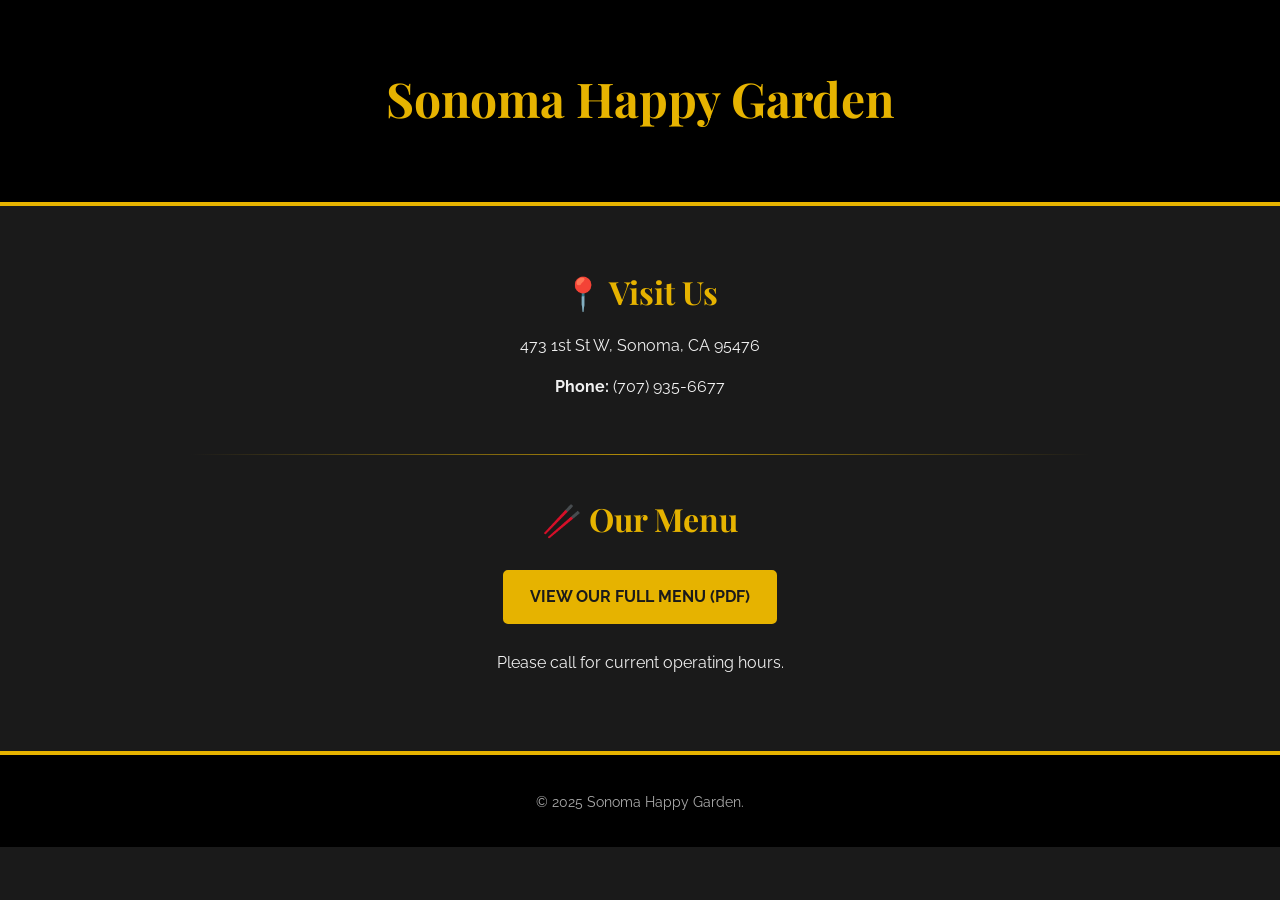
==== index2.html @ bf8e9ec0 "Update index2.html" ====
<!DOCTYPE html>
<html lang="en">
<head>
    <meta charset="UTF-8">
    <meta name="viewport" content="width=device-width, initial-scale=1.0">
    <title>Sonoma Happy Garden - Menu & Location</title>
    <link rel="stylesheet" href="styles.css">
    <link href="https://fonts.googleapis.com/css2?family=Playfair+Display:wght@700&family=Raleway:wght=400&display=swap" rel="stylesheet">
</head>
<body>

    <header class="hero">
        <h1>Sonoma Happy Garden</h1>
    </header>

    <main>
        <section id="info">
            <h2>📍 Visit Us</h2>
            <p class="address">473 1st St W, Sonoma, CA 95476</p>
            <p class="address"><strong>Phone:</strong> (707) 935-6677</p>
        </section>
        
        <hr>

        <section id="menu">
            <h2>🥢 Our Menu</h2>
            <p>
                <a href="https://therocketsloth.github.io/sonomahappygarden/New%202026%20Menu%20Sonoma%20Happy%20Garden%20.pdf" target="_blank" class="button primary">
                    View Our Full Menu (PDF)
                </a>
            </p>
            <p class="hours">
                Please call for current operating hours.
            </p>
        </section>
    </main>

    <footer>
        <p>© 2025 Sonoma Happy Garden.</p>
    </footer>

</body>
</html>
---- styles.css ----
/* Basic Reset and Font Imports */
body {
    margin: 0;
    padding: 0;
    font-family: 'Raleway', sans-serif;
    color: #f0f0f0; /* Light text color */
    background-color: #1a1a1a; /* Very dark background */
    line-height: 1.6;
}

/* Headings and Titles - Elegant Font */
h1, h2 {
    font-family: 'Playfair Display', serif;
    color: #e6b300; /* Gold/Amber accent color */
    text-align: center;
    margin-top: 0;
}

h1 {
    font-size: 3em;
    margin-bottom: 0.1em;
}

h2 {
    font-size: 2em;
    margin-bottom: 0.5em;
}

/* Header/Hero Section */
.hero {
    background-color: #000; /* Black background for contrast */
    padding: 60px 20px;
    text-align: center;
    border-bottom: 4px solid #e6b300;
}

.tagline {
    font-size: 1.2em;
    font-style: italic;
    color: #ccc;
    margin-top: 5px;
}

/* Main Content Layout */
main {
    max-width: 900px;
    margin: 30px auto;
    padding: 0 20px;
}

section {
    padding: 30px 0;
    text-align: center;
}

hr {
    border: 0;
    height: 1px;
    background-image: linear-gradient(to right, rgba(230, 179, 0, 0), rgba(230, 179, 0, 0.75), rgba(230, 179, 0, 0));
}

/* Buttons */
.button {
    display: inline-block;
    padding: 12px 25px;
    margin: 10px;
    text-decoration: none;
    text-transform: uppercase;
    font-weight: bold;
    border-radius: 5px;
    transition: background-color 0.3s, color 0.3s;
}

.button:first-of-type {
    background-color: #e6b300; /* Primary button - Gold */
    color: #1a1a1a;
    border: 2px solid #e6b300;
}

.button.secondary {
    background-color: transparent;
    color: #e6b300;
    border: 2px solid #e6b300;
}

.button:hover {
    background-color: #ffd633; /* Lighter gold on hover */
    color: #1a1a1a;
    border-color: #ffd633;
}

/* Hours and Menu Section */
#hours-menu {
    display: flex;
    flex-wrap: wrap;
    justify-content: space-around;
    text-align: left;
}

.menu-item {
    width: 45%;
    min-width: 280px;
    margin: 15px 0;
    padding: 20px;
    border: 1px solid #333;
    background-color: #222;
    border-radius: 5px;
}

.menu-item h3 {
    color: #fff;
    font-size: 1.2em;
    border-bottom: 1px dotted #444;
    padding-bottom: 5px;
    margin-top: 0;
}

.menu-item ul {
    list-style-type: none;
    padding: 0;
}

.menu-item li {
    padding: 5px 0;
}

/* Footer */
footer {
    background-color: #000;
    padding: 20px;
    text-align: center;
    font-size: 0.9em;
    border-top: 4px solid #e6b300;
    color: #aaa;
}

/* Mobile Responsiveness */
@media (max-width: 600px) {
    h1 {
        font-size: 2.5em;
    }

    .hero {
        padding: 40px 10px;
    }

    /* Important: Buttons stack nicely and fill the width */
    .button {
        display: block;
        margin: 10px auto; 
        width: 80%;
    }
    
    .menu-item {
        width: 90%;
    }
}
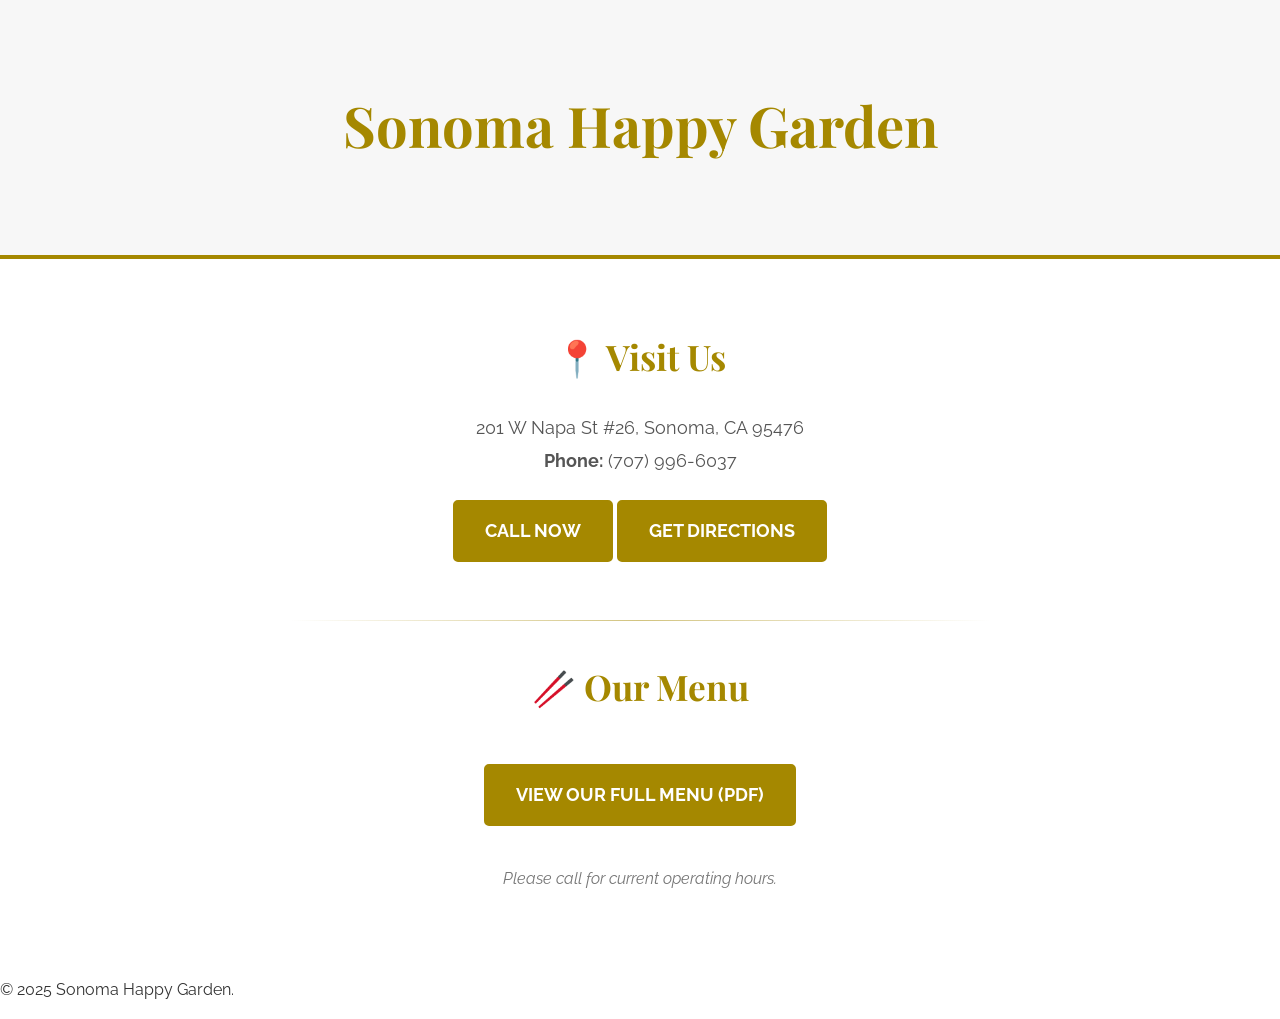
==== commit 3a817554: "Update index2.html" ====
--- a/index2.html
+++ b/index2.html
@@ -5,7 +5,7 @@
     <meta name="viewport" content="width=device-width, initial-scale=1.0">
     <title>Sonoma Happy Garden - Menu & Location</title>
     <link rel="stylesheet" href="styles.css">
-    <link href="https://fonts.googleapis.com/css2?family=Playfair+Display:wght@700&family=Raleway:wght=400&display=swap" rel="stylesheet">
+    <link href="https://fonts.googleapis.com/css2?family=Playfair+Display:wght=700&family=Raleway:wght=400&display=swap" rel="stylesheet">
 </head>
 <body>
 
@@ -16,8 +16,10 @@
     <main>
         <section id="info">
             <h2>📍 Visit Us</h2>
-            <p class="address">473 1st St W, Sonoma, CA 95476</p>
-            <p class="address"><strong>Phone:</strong> (707) 935-6677</p>
+            <p class="address">201 W Napa St #26, Sonoma, CA 95476</p>
+            <p class="address"><strong>Phone:</strong> (707) 996-6037</p>
+            <a href="tel:7079966037" class="button primary secondary">Call Now</a>
+            <a href="https://maps.app.goo.gl/YourDirectionsLink" target="_blank" class="button primary secondary">Get Directions</a>
         </section>
         
         <hr>
--- a/styles.css
+++ b/styles.css
@@ -3,48 +3,41 @@
     margin: 0;
     padding: 0;
     font-family: 'Raleway', sans-serif;
-    color: #f0f0f0; /* Light text color */
-    background-color: #1a1a1a; /* Very dark background */
+    color: #333; /* Dark text color (Charcoal) */
+    background-color: #ffffff; /* White background */
     line-height: 1.6;
 }
 
 /* Headings and Titles - Elegant Font */
 h1, h2 {
     font-family: 'Playfair Display', serif;
-    color: #e6b300; /* Gold/Amber accent color */
+    color: #a58800; /* Richer Gold/Brass accent color */
     text-align: center;
     margin-top: 0;
 }
 
 h1 {
-    font-size: 3em;
+    font-size: 3.5em; /* Larger, more dominant title */
     margin-bottom: 0.1em;
 }
 
 h2 {
-    font-size: 2em;
-    margin-bottom: 0.5em;
+    font-size: 2.2em;
+    margin-bottom: 0.8em;
 }
 
 /* Header/Hero Section */
 .hero {
-    background-color: #000; /* Black background for contrast */
-    padding: 60px 20px;
+    background-color: #f7f7f7; /* Light gray background for the header */
+    padding: 80px 20px;
     text-align: center;
-    border-bottom: 4px solid #e6b300;
-}
-
-.tagline {
-    font-size: 1.2em;
-    font-style: italic;
-    color: #ccc;
-    margin-top: 5px;
+    border-bottom: 4px solid #a58800;
 }
 
 /* Main Content Layout */
 main {
-    max-width: 900px;
-    margin: 30px auto;
+    max-width: 700px;
+    margin: 40px auto;
     padding: 0 20px;
 }
 
@@ -53,105 +46,50 @@
     text-align: center;
 }
 
+.address {
+    font-size: 1.1em;
+    margin: 5px 0;
+    color: #555; /* Slightly lighter body text */
+}
+
+.hours {
+    font-style: italic;
+    color: #777;
+    margin-top: 20px;
+}
+
 hr {
     border: 0;
     height: 1px;
-    background-image: linear-gradient(to right, rgba(230, 179, 0, 0), rgba(230, 179, 0, 0.75), rgba(230, 179, 0, 0));
+    background-image: linear-gradient(to right, rgba(165, 136, 0, 0), rgba(165, 136, 0, 0.5), rgba(165, 136, 0, 0));
 }
 
-/* Buttons */
+/* Menu Button Styling */
 .button {
     display: inline-block;
-    padding: 12px 25px;
-    margin: 10px;
+    padding: 15px 30px;
+    margin: 20px 0;
     text-decoration: none;
     text-transform: uppercase;
     font-weight: bold;
     border-radius: 5px;
-    transition: background-color 0.3s, color 0.3s;
+    transition: background-color 0.3s, color 0.3s, border-color 0.3s;
+    font-size: 1.1em;
 }
 
-.button:first-of-type {
-    background-color: #e6b300; /* Primary button - Gold */
-    color: #1a1a1a;
-    border: 2px solid #e6b300;
+.button.primary {
+    background-color: #a58800; /* Primary button - Gold */
+    color: #ffffff; /* White text on button */
+    border: 2px solid #a58800;
 }
 
-.button.secondary {
-    background-color: transparent;
-    color: #e6b300;
-    border: 2px solid #e6b300;
-}
-
-.button:hover {
-    background-color: #ffd633; /* Lighter gold on hover */
-    color: #1a1a1a;
-    border-color: #ffd633;
-}
-
-/* Hours and Menu Section */
-#hours-menu {
-    display: flex;
-    flex-wrap: wrap;
-    justify-content: space-around;
-    text-align: left;
-}
-
-.menu-item {
-    width: 45%;
-    min-width: 280px;
-    margin: 15px 0;
-    padding: 20px;
-    border: 1px solid #333;
-    background-color: #222;
-    border-radius: 5px;
-}
-
-.menu-item h3 {
-    color: #fff;
-    font-size: 1.2em;
-    border-bottom: 1px dotted #444;
-    padding-bottom: 5px;
-    margin-top: 0;
-}
-
-.menu-item ul {
-    list-style-type: none;
-    padding: 0;
-}
-
-.menu-item li {
-    padding: 5px 0;
+.button.primary:hover {
+    background-color: #bfa000; /* Slightly darker gold on hover */
+    color: #ffffff;
+    border-color: #bfa000;
+    box-shadow: 0 4px 10px rgba(165, 136, 0, 0.2);
 }
 
 /* Footer */
 footer {
-    background-color: #000;
-    padding: 20px;
-    text-align: center;
-    font-size: 0.9em;
-    border-top: 4px solid #e6b300;
-    color: #aaa;
-}
-
-/* Mobile Responsiveness */
-@media (max-width: 600px) {
-    h1 {
-        font-size: 2.5em;
-    }
-
-    .hero {
-        padding: 40px 10px;
-    }
-
-    /* Important: Buttons stack nicely and fill the width */
-    .button {
-        display: block;
-        margin: 10px auto; 
-        width: 80%;
-    }
-    
-    .menu-item {
-        width: 90%;
-    }
-}
+    background-color:
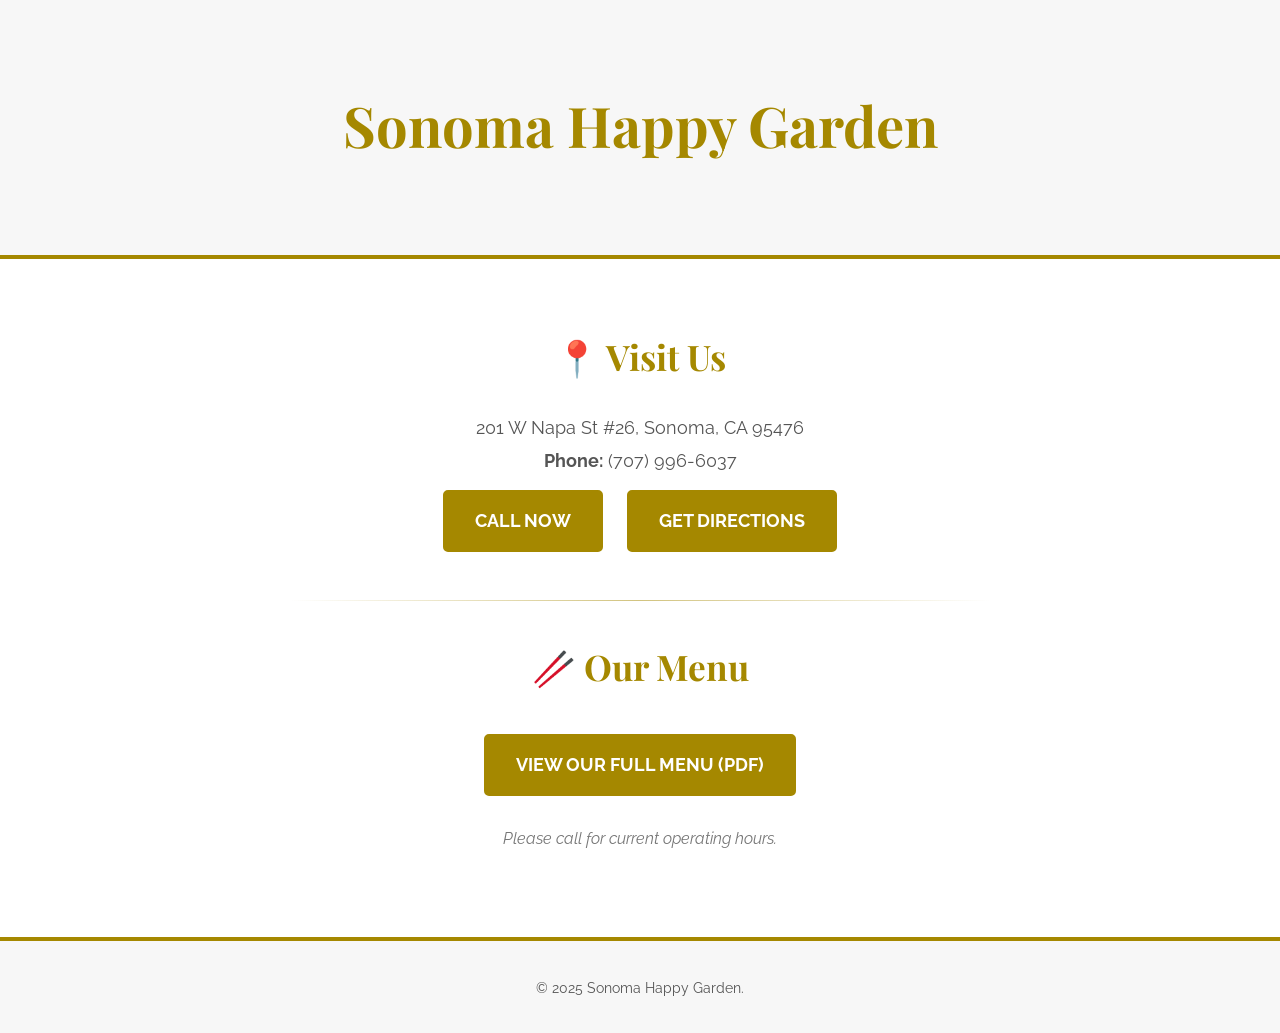
==== commit 919ebd36: "Fix font link and update directions link" ====
--- a/index2.html
+++ b/index2.html
@@ -5,7 +5,7 @@
     <meta name="viewport" content="width=device-width, initial-scale=1.0">
     <title>Sonoma Happy Garden - Menu & Location</title>
     <link rel="stylesheet" href="styles.css">
-    <link href="https://fonts.googleapis.com/css2?family=Playfair+Display:wght=700&family=Raleway:wght=400&display=swap" rel="stylesheet">
+    <link href="https://fonts.googleapis.com/css2?family=Playfair+Display:wght@700&family=Raleway:wght=400&display=swap" rel="stylesheet">
 </head>
 <body>
 
@@ -18,8 +18,10 @@
             <h2>📍 Visit Us</h2>
             <p class="address">201 W Napa St #26, Sonoma, CA 95476</p>
             <p class="address"><strong>Phone:</strong> (707) 996-6037</p>
+            
             <a href="tel:7079966037" class="button primary secondary">Call Now</a>
-            <a href="https://maps.app.goo.gl/YourDirectionsLink" target="_blank" class="button primary secondary">Get Directions</a>
+            
+            <a href="https://www.google.com/maps/search/?api=1&query=Sonoma+Happy+Garden+201+W+Napa+St+Sonoma" target="_blank" class="button primary secondary">Get Directions</a>
         </section>
         
         <hr>
--- a/styles.css
+++ b/styles.css
@@ -17,7 +17,7 @@
 }
 
 h1 {
-    font-size: 3.5em; /* Larger, more dominant title */
+    font-size: 3.5em; 
     margin-bottom: 0.1em;
 }
 
@@ -68,7 +68,7 @@
 .button {
     display: inline-block;
     padding: 15px 30px;
-    margin: 20px 0;
+    margin: 10px; /* Reduced margin to fit two buttons */
     text-decoration: none;
     text-transform: uppercase;
     font-weight: bold;
@@ -92,4 +92,29 @@
 
 /* Footer */
 footer {
-    background-color:
+    background-color: #f7f7f7; /* Light gray footer */
+    padding: 20px;
+    text-align: center;
+    font-size: 0.9em;
+    border-top: 4px solid #a58800;
+    color: #555;
+}
+
+/* Mobile Responsiveness */
+@media (max-width: 600px) {
+    h1 {
+        font-size: 2.5em;
+    }
+
+    .hero {
+        padding: 50px 10px;
+    }
+
+    /* Buttons stack on mobile */
+    .button {
+        display: block;
+        width: 80%;
+        margin: 10px auto;
+        padding: 12px 20px;
+    }
+}
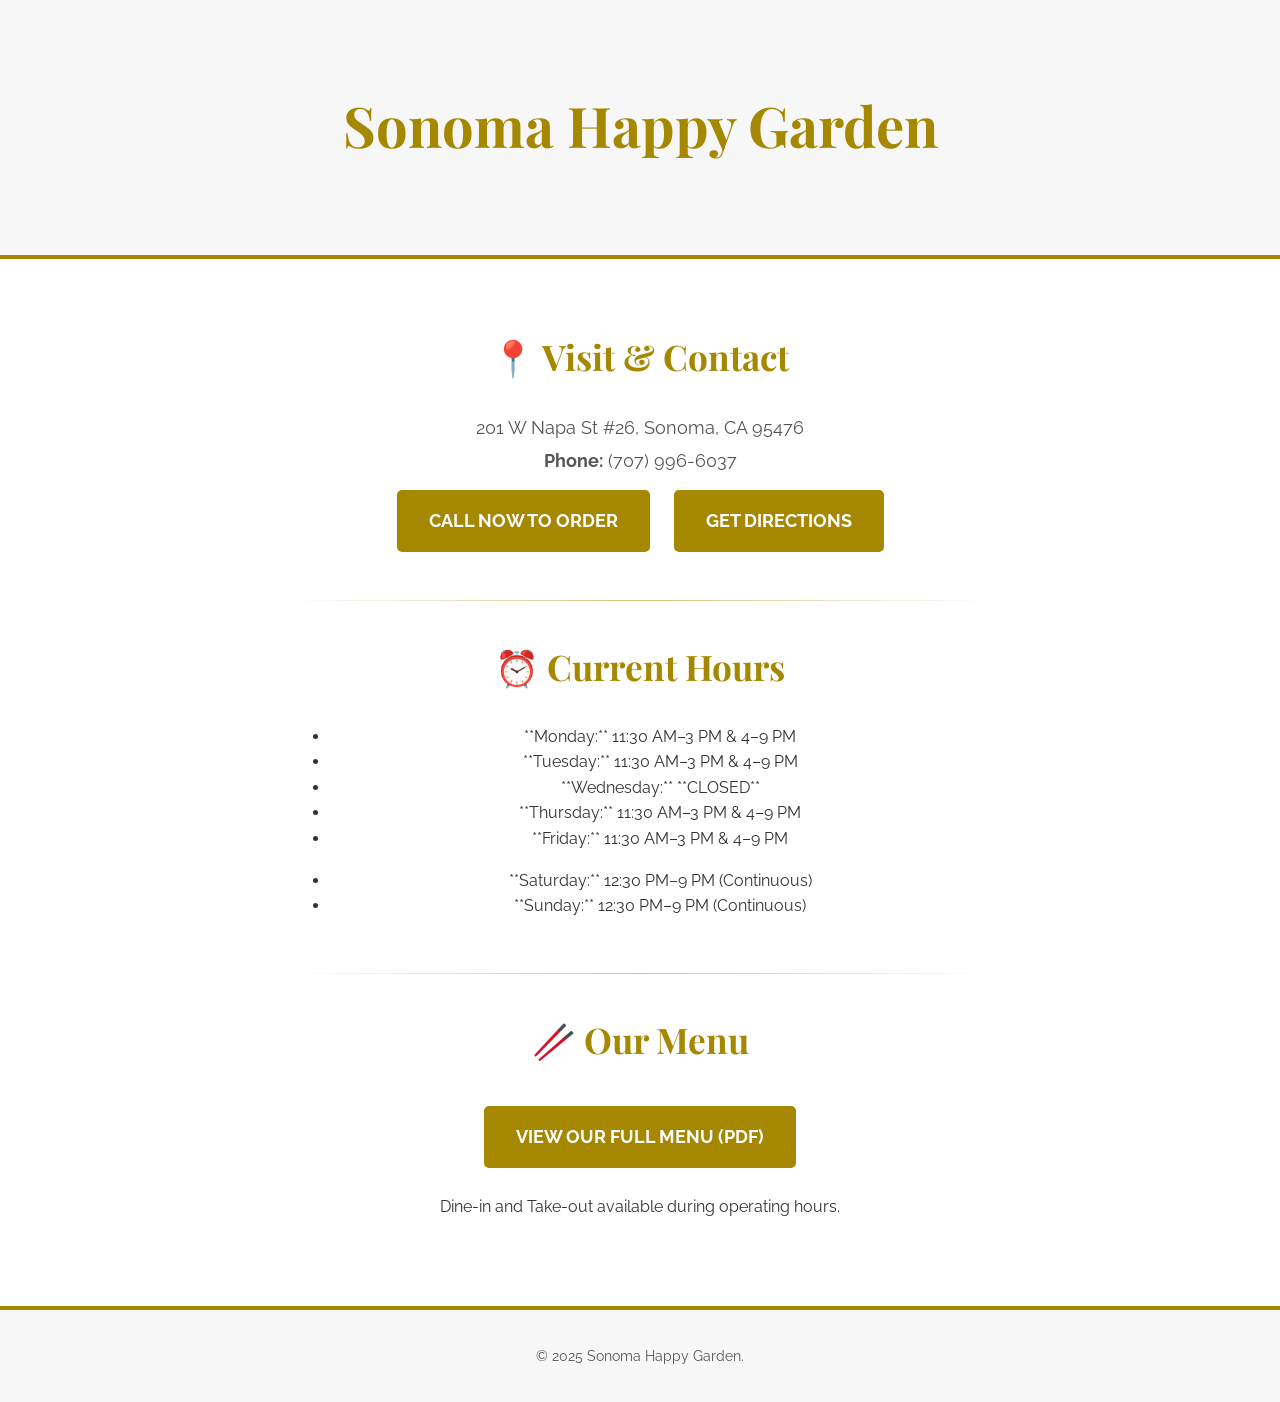
==== commit 111115cb: "Revise contact info and add hours section Updated contact section and added current hours." ====
--- a/index2.html
+++ b/index2.html
@@ -5,7 +5,7 @@
     <meta name="viewport" content="width=device-width, initial-scale=1.0">
     <title>Sonoma Happy Garden - Menu & Location</title>
     <link rel="stylesheet" href="styles.css">
-    <link href="https://fonts.googleapis.com/css2?family=Playfair+Display:wght@700&family=Raleway:wght=400&display=swap" rel="stylesheet">
+    <link href="https://fonts.googleapis.com/css2?family=Playfair+Display:wght=700&family=Raleway:wght=400&display=swap" rel="stylesheet">
 </head>
 <body>
 
@@ -15,15 +15,35 @@
 
     <main>
         <section id="info">
-            <h2>📍 Visit Us</h2>
+            <h2>📍 Visit & Contact</h2>
             <p class="address">201 W Napa St #26, Sonoma, CA 95476</p>
             <p class="address"><strong>Phone:</strong> (707) 996-6037</p>
             
-            <a href="tel:7079966037" class="button primary secondary">Call Now</a>
+            <a href="tel:7079966037" class="button primary secondary">Call Now to Order</a>
             
-            <a href="https://www.google.com/maps/search/?api=1&query=Sonoma+Happy+Garden+201+W+Napa+St+Sonoma" target="_blank" class="button primary secondary">Get Directions</a>
+            <a href="https://www.google.com/maps/search/201+W+Napa+St+%2326,+Sonoma,+CA+95476" target="_blank" class="button primary secondary">Get Directions</a>
         </section>
         
+        <hr>
+
+        <section id="hours">
+            <h2>⏰ Current Hours</h2>
+            <div class="hours-container">
+                <ul>
+                    <li>**Monday:** 11:30 AM–3 PM & 4–9 PM</li>
+                    <li>**Tuesday:** 11:30 AM–3 PM & 4–9 PM</li>
+                    <li>**Wednesday:** **CLOSED**</li>
+                    <li>**Thursday:** 11:30 AM–3 PM & 4–9 PM</li>
+                    <li>**Friday:** 11:30 AM–3 PM & 4–9 PM</li>
+                </ul>
+                <ul>
+                    <li>**Saturday:** 12:30 PM–9 PM (Continuous)</li>
+                    <li>**Sunday:** 12:30 PM–9 PM (Continuous)</li>
+                </ul>
+            </div>
+            
+        </section>
+
         <hr>
 
         <section id="menu">
@@ -33,8 +53,8 @@
                     View Our Full Menu (PDF)
                 </a>
             </p>
-            <p class="hours">
-                Please call for current operating hours.
+            <p class="menu-note">
+                Dine-in and Take-out available during operating hours.
             </p>
         </section>
     </main>
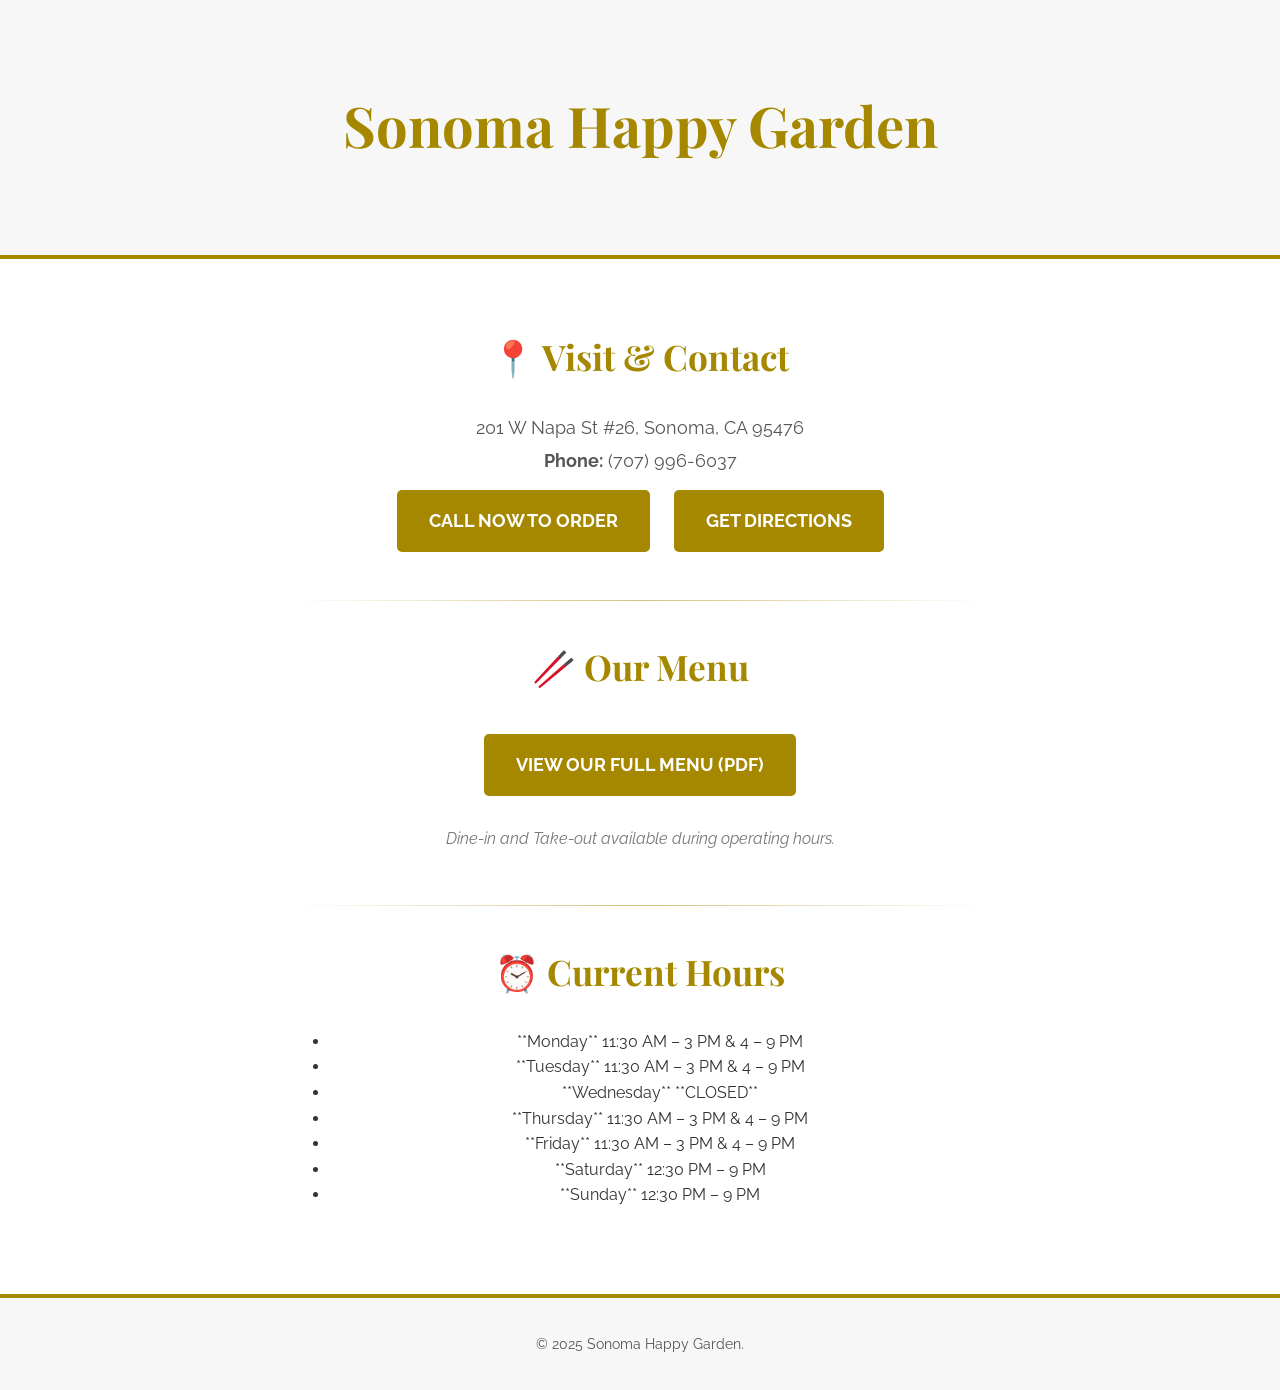
==== commit fcc72d2a: "Update contact link and reformat hours section Replaced the Google Maps link and updated the hours s" ====
--- a/index2.html
+++ b/index2.html
@@ -21,29 +21,9 @@
             
             <a href="tel:7079966037" class="button primary secondary">Call Now to Order</a>
             
-            <a href="https://www.google.com/maps/search/201+W+Napa+St+%2326,+Sonoma,+CA+95476" target="_blank" class="button primary secondary">Get Directions</a>
+            <a href="http://googleusercontent.com/maps.google.com/5" target="_blank" class="button primary secondary">Get Directions</a>
         </section>
         
-        <hr>
-
-        <section id="hours">
-            <h2>⏰ Current Hours</h2>
-            <div class="hours-container">
-                <ul>
-                    <li>**Monday:** 11:30 AM–3 PM & 4–9 PM</li>
-                    <li>**Tuesday:** 11:30 AM–3 PM & 4–9 PM</li>
-                    <li>**Wednesday:** **CLOSED**</li>
-                    <li>**Thursday:** 11:30 AM–3 PM & 4–9 PM</li>
-                    <li>**Friday:** 11:30 AM–3 PM & 4–9 PM</li>
-                </ul>
-                <ul>
-                    <li>**Saturday:** 12:30 PM–9 PM (Continuous)</li>
-                    <li>**Sunday:** 12:30 PM–9 PM (Continuous)</li>
-                </ul>
-            </div>
-            
-        </section>
-
         <hr>
 
         <section id="menu">
@@ -57,6 +37,21 @@
                 Dine-in and Take-out available during operating hours.
             </p>
         </section>
+
+        <hr>
+
+        <section id="hours">
+            <h2>⏰ Current Hours</h2>
+            <ul class="hours-list">
+                <li><span>**Monday**</span> <span>11:30 AM – 3 PM & 4 – 9 PM</span></li>
+                <li><span>**Tuesday**</span> <span>11:30 AM – 3 PM & 4 – 9 PM</span></li>
+                <li class="closed"><span>**Wednesday**</span> <span>**CLOSED**</span></li>
+                <li><span>**Thursday**</span> <span>11:30 AM – 3 PM & 4 – 9 PM</span></li>
+                <li><span>**Friday**</span> <span>11:30 AM – 3 PM & 4 – 9 PM</span></li>
+                <li><span>**Saturday**</span> <span>12:30 PM – 9 PM</span></li>
+                <li><span>**Sunday**</span> <span>12:30 PM – 9 PM</span></li>
+            </ul>
+        </section>
     </main>
 
     <footer>
--- a/styles.css
+++ b/styles.css
@@ -52,7 +52,7 @@
     color: #555; /* Slightly lighter body text */
 }
 
-.hours {
+.menu-note {
     font-style: italic;
     color: #777;
     margin-top: 20px;
@@ -64,11 +64,32 @@
     background-image: linear-gradient(to right, rgba(165, 136, 0, 0), rgba(165, 136, 0, 0.5), rgba(165, 136, 0, 0));
 }
 
+/* Hours Styling */
+.hours-container {
+    display: flex;
+    justify-content: center;
+    gap: 40px;
+    margin: 0 auto;
+}
+
+.hours-container ul {
+    list-style-type: none;
+    padding: 0;
+    text-align: left;
+    width: 250px;
+}
+
+.hours-container li {
+    padding: 5px 0;
+    border-bottom: 1px dotted #ccc;
+}
+/* End Hours Styling */
+
 /* Menu Button Styling */
 .button {
     display: inline-block;
     padding: 15px 30px;
-    margin: 10px; /* Reduced margin to fit two buttons */
+    margin: 10px;
     text-decoration: none;
     text-transform: uppercase;
     font-weight: bold;
@@ -78,13 +99,13 @@
 }
 
 .button.primary {
-    background-color: #a58800; /* Primary button - Gold */
-    color: #ffffff; /* White text on button */
+    background-color: #a58800;
+    color: #ffffff;
     border: 2px solid #a58800;
 }
 
 .button.primary:hover {
-    background-color: #bfa000; /* Slightly darker gold on hover */
+    background-color: #bfa000;
     color: #ffffff;
     border-color: #bfa000;
     box-shadow: 0 4px 10px rgba(165, 136, 0, 0.2);
@@ -92,7 +113,7 @@
 
 /* Footer */
 footer {
-    background-color: #f7f7f7; /* Light gray footer */
+    background-color: #f7f7f7;
     padding: 20px;
     text-align: center;
     font-size: 0.9em;
@@ -110,11 +131,20 @@
         padding: 50px 10px;
     }
 
-    /* Buttons stack on mobile */
     .button {
         display: block;
         width: 80%;
         margin: 10px auto;
         padding: 12px 20px;
     }
+
+    .hours-container {
+        flex-direction: column; /* Stack lists vertically on small screens */
+        gap: 0;
+    }
+
+    .hours-container ul {
+        width: 90%;
+        margin: 0 auto 15px auto;
+    }
 }
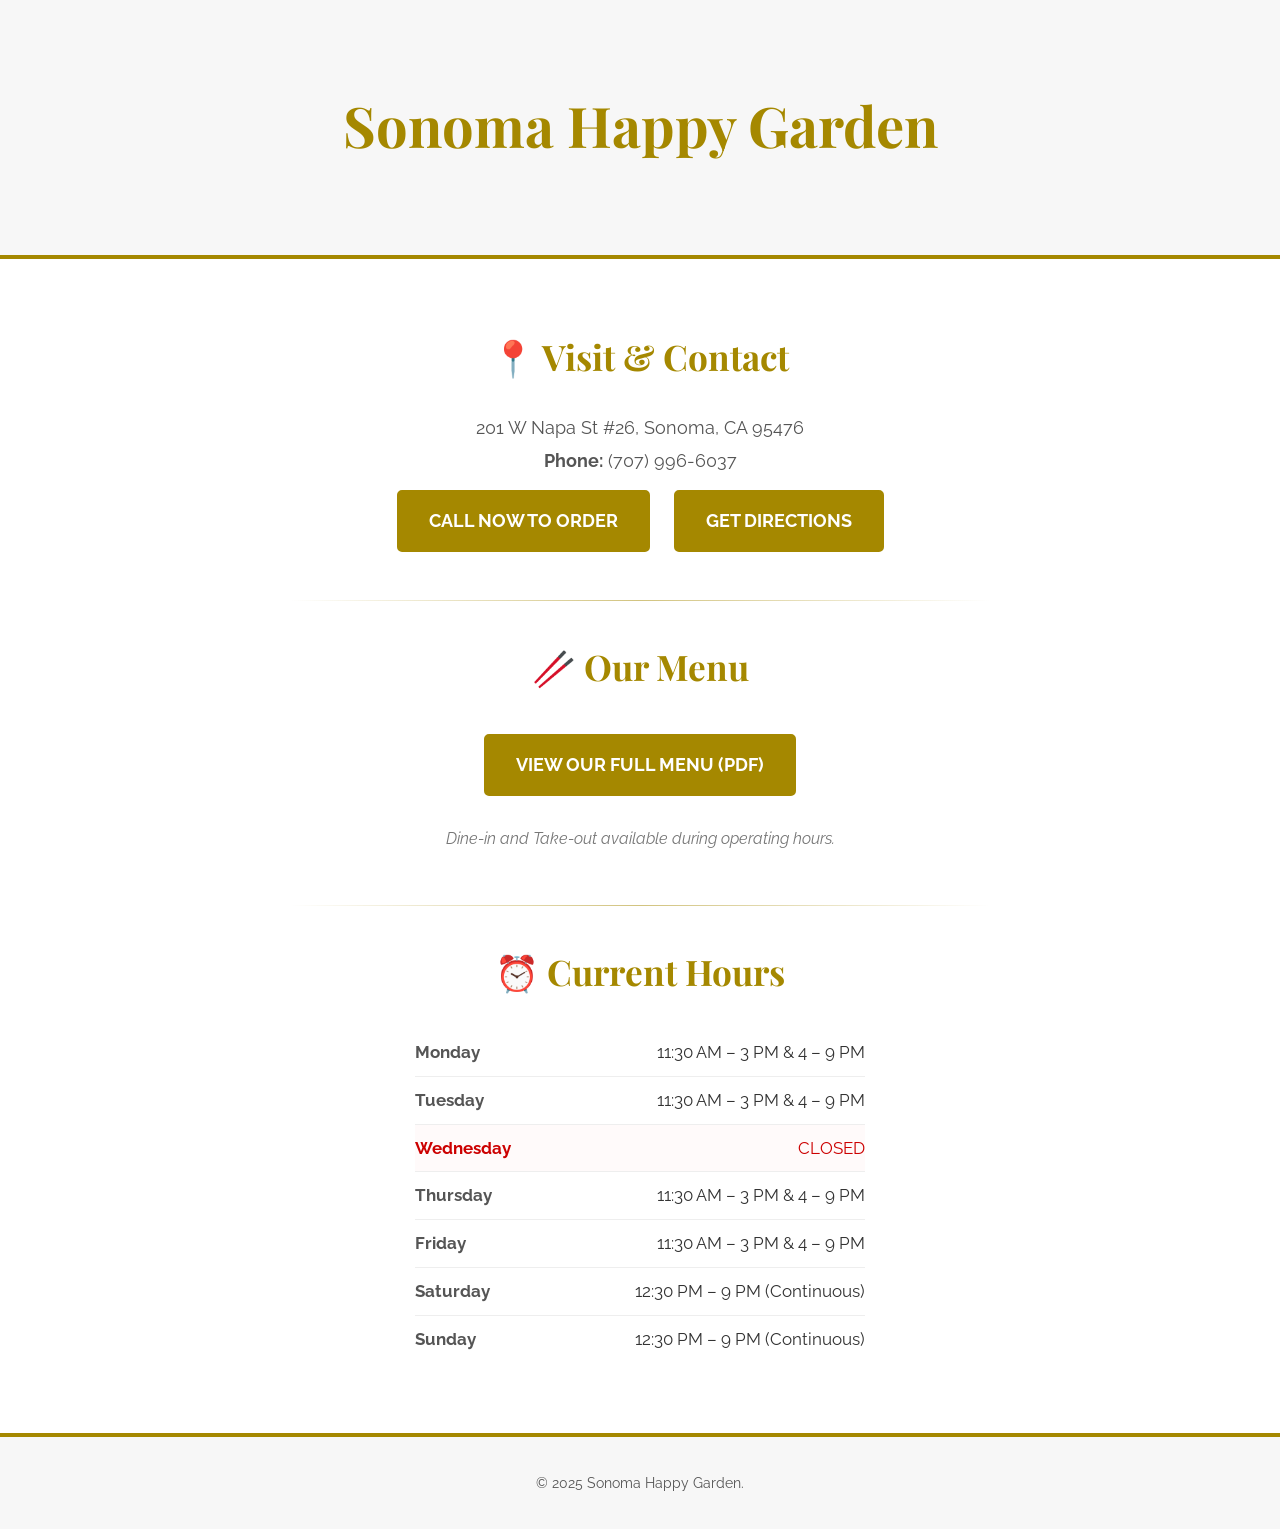
==== commit f9b8f970: "Update index2.html" ====
--- a/index2.html
+++ b/index2.html
@@ -5,7 +5,7 @@
     <meta name="viewport" content="width=device-width, initial-scale=1.0">
     <title>Sonoma Happy Garden - Menu & Location</title>
     <link rel="stylesheet" href="styles.css">
-    <link href="https://fonts.googleapis.com/css2?family=Playfair+Display:wght=700&family=Raleway:wght=400&display=swap" rel="stylesheet">
+    <link href="https://fonts.googleapis.com/css2?family=Playfair+Display:wght@700&family=Raleway:wght=400&display=swap" rel="stylesheet">
 </head>
 <body>
 
@@ -21,7 +21,7 @@
             
             <a href="tel:7079966037" class="button primary secondary">Call Now to Order</a>
             
-            <a href="http://googleusercontent.com/maps.google.com/5" target="_blank" class="button primary secondary">Get Directions</a>
+            <a href="http://googleusercontent.com/maps.google.com/6" target="_blank" class="button primary secondary">Get Directions</a>
         </section>
         
         <hr>
@@ -43,13 +43,13 @@
         <section id="hours">
             <h2>⏰ Current Hours</h2>
             <ul class="hours-list">
-                <li><span>**Monday**</span> <span>11:30 AM – 3 PM & 4 – 9 PM</span></li>
-                <li><span>**Tuesday**</span> <span>11:30 AM – 3 PM & 4 – 9 PM</span></li>
-                <li class="closed"><span>**Wednesday**</span> <span>**CLOSED**</span></li>
-                <li><span>**Thursday**</span> <span>11:30 AM – 3 PM & 4 – 9 PM</span></li>
-                <li><span>**Friday**</span> <span>11:30 AM – 3 PM & 4 – 9 PM</span></li>
-                <li><span>**Saturday**</span> <span>12:30 PM – 9 PM</span></li>
-                <li><span>**Sunday**</span> <span>12:30 PM – 9 PM</span></li>
+                <li><span>Monday</span> <span>11:30 AM – 3 PM & 4 – 9 PM</span></li>
+                <li><span>Tuesday</span> <span>11:30 AM – 3 PM & 4 – 9 PM</span></li>
+                <li class="closed"><span>Wednesday</span> <span>CLOSED</span></li>
+                <li><span>Thursday</span> <span>11:30 AM – 3 PM & 4 – 9 PM</span></li>
+                <li><span>Friday</span> <span>11:30 AM – 3 PM & 4 – 9 PM</span></li>
+                <li><span>Saturday</span> <span>12:30 PM – 9 PM (Continuous)</span></li>
+                <li><span>Sunday</span> <span>12:30 PM – 9 PM (Continuous)</span></li>
             </ul>
         </section>
     </main>
--- a/styles.css
+++ b/styles.css
@@ -64,26 +64,43 @@
     background-image: linear-gradient(to right, rgba(165, 136, 0, 0), rgba(165, 136, 0, 0.5), rgba(165, 136, 0, 0));
 }
 
-/* Hours Styling */
-.hours-container {
-    display: flex;
-    justify-content: center;
-    gap: 40px;
+/* --- IMPROVED HOURS STYLING --- */
+.hours-list {
+    list-style-type: none;
+    padding: 0;
     margin: 0 auto;
+    width: 100%;
+    max-width: 450px; /* Constrain width for cleaner presentation */
 }
 
-.hours-container ul {
-    list-style-type: none;
-    padding: 0;
-    text-align: left;
-    width: 250px;
+.hours-list li {
+    display: flex; /* Use flex to separate Day and Time */
+    justify-content: space-between; /* Push Day to left, Time to right */
+    padding: 10px 0;
+    font-size: 1.05em;
+    border-bottom: 1px solid #eee; /* Subtle separator */
 }
 
-.hours-container li {
-    padding: 5px 0;
-    border-bottom: 1px dotted #ccc;
+.hours-list li:last-child {
+    border-bottom: none;
 }
-/* End Hours Styling */
+
+.hours-list li span:first-child {
+    font-weight: bold; /* Make the day stand out */
+    color: #555;
+}
+
+.hours-list .closed {
+    color: #cc0000; /* Red color for CLOSED day */
+    background-color: #fffafa; /* Very light red background for the closed row */
+}
+
+.hours-list .closed span:first-child {
+    font-weight: bold;
+    color: #cc0000;
+}
+/* --- END IMPROVED HOURS STYLING --- */
+
 
 /* Menu Button Styling */
 .button {
@@ -137,14 +154,4 @@
         margin: 10px auto;
         padding: 12px 20px;
     }
-
-    .hours-container {
-        flex-direction: column; /* Stack lists vertically on small screens */
-        gap: 0;
-    }
-
-    .hours-container ul {
-        width: 90%;
-        margin: 0 auto 15px auto;
-    }
 }
